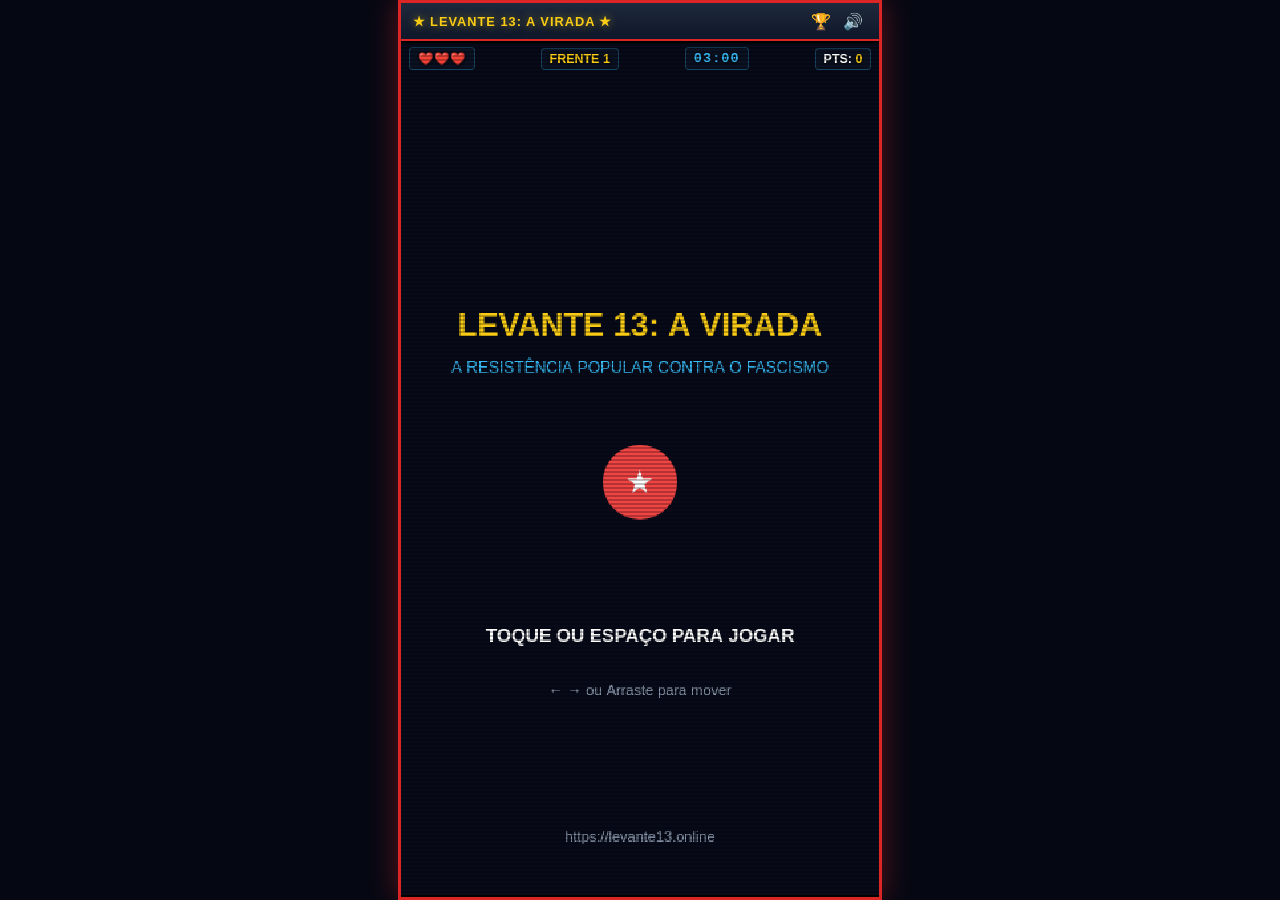
==== index.html @ 72487150 "v1.0" ====
<!DOCTYPE html>
<html lang="pt-BR">
<head>
    <meta charset="UTF-8">
    <meta name="viewport" content="width=device-width, initial-scale=1.0, maximum-scale=1.0, user-scalable=no">
    <title>Levante 13: A Virada — O Jogo da Resistência Popular</title>

    <meta name="description" content="Pilote a Vanguarda 13 e defenda o Brasil contra as forças do obscurantismo em um arcade vertical retrô épico!">
    <link rel="stylesheet" href="css/style.css">

    <!-- Open Graph Básico -->
    <meta property="og:type" content="website">
    <meta property="og:url" content="https://levante13.online">
    <meta property="og:title" content="Levante 13: A Virada">
    <meta property="og:description" content="A Resistência Popular contra o Fascismo. Jogue direto no navegador!">
    <meta property="og:image" content="https://levante13.online/assets/og_capa.png">
    <meta property="og:image:width" content="1200">
    <meta property="og:image:height" content="630">
</head>
<body>
    <div class="arcade-container">
        <!-- Topo do Gabinete Arcade -->
        <header class="arcade-header">
            <span class="marquee-titulo">★ LEVANTE 13: A VIRADA ★</span>
            <div>
                <button id="btnRanking" class="btn-icone" title="Ver Placar Global">🏆</button>
                <button id="btnSom" class="btn-icone" title="Ativar/Desativar Som">🔊</button>
            </div>
        </header>

        <!-- Área de Tela com Canvas -->
        <main class="game-screen">
            <!-- Painel HUD Superior -->
            <div class="hud-overlay">
                <div class="hud-item"><span id="hudVidas">❤️❤️❤️</span></div>
                <div class="hud-item"><span id="hudFase">FRENTE 1</span></div>
                <div class="hud-item"><span id="hudTempo" class="hud-timer">03:00</span></div>
                <div class="hud-item">PTS: <span id="hudPontos">0</span></div>
            </div>

            <canvas id="gameCanvas"></canvas>

            <!-- Linhas de Varredura CRT -->
            <div class="scanlines"></div>

            <!-- Caixa de Holotransmissão Sci-Fi (Mentores) -->
            <div id="holoOverlay" class="holo-overlay">
                <div class="holo-cabecalho">
                    <img id="holoMentorAvatar" src="assets/images/mentor_padrao.png" alt="Retrato do Mentor" class="holo-avatar">
                    <div class="holo-identidade">
                        <h3 id="holoMentorNome">ANA ELISA</h3>
                        <p id="holoMentorCargo">OFICIAL DE GUERRA DIGITAL</p>
                    </div>
                </div>
                <div id="holoTexto" class="holo-texto">Carregando transmissão...</div>
                <span class="holo-instrucao">TOQUE OU ESPAÇO PARA AVANÇAR ▶</span>
            </div>

            <!-- Modal de Fim de Jogo (Game Over / Vitória) -->
            <div id="gameOverModal" class="modal-overlay">
                <div class="modal-caixa">
                    <h2 id="gameOverTitulo" class="modal-titulo">MISSÃO INTERROMPIDA</h2>
                    <p id="gameOverMotivo" style="font-size: 0.82rem; margin-bottom: 8px; font-weight: bold;"></p>
                    <p style="font-size: 0.8rem; color: #94a3b8; text-transform: uppercase;">Pontos de Resistência</p>
                    <div id="gameOverPontos" class="modal-pontos">0</div>

                    <form id="formSalvarScore">
                        <input type="text" 
                               id="inputPlayerName" 
                               class="input-tag" 
                               placeholder="SUA TAG (3-12)" 
                               maxlength="12" 
                               autocomplete="off" 
                               required>
                        <p class="aviso-lgpd">
                            Utilize apenas um apelido fictício de arcade.<br>
                            Em conformidade com a LGPD: nenhum dado pessoal é coletado.
                        </p>
                        <button type="submit" id="btnSalvarScore" class="btn-acao">
                            💾 REGISTRAR RECORDE
                        </button>
                    </form>

                    <!-- Botão de Compartilhamento WhatsApp 1-Toque -->
                    <a id="btnWhatsAppShare" href="#" target="_blank" class="btn-acao btn-whatsapp">
                        📲 COMPARTILHAR NO WHATSAPP
                    </a>

                    <button id="btnJogarNovamente" class="btn-acao btn-secundario" style="margin-top: 10px;">
                        🔄 REINICIAR MISSÃO
                    </button>
                </div>
            </div>

            <!-- Modal de Placar Global (Leaderboard) -->
            <div id="leaderboardModal" class="modal-overlay">
                <div class="modal-caixa">
                    <h2 class="modal-titulo">🏆 PLACAR DO LEVANTE</h2>
                    <p style="font-size: 0.75rem; color: #38bdf8; margin-bottom: 8px;">TOP 10 PILOTOS DA RESISTÊNCIA</p>
                    
                    <div id="listaRanking" class="ranking-lista">
                        <p style="color: #94a3b8; text-align: center;">Carregando recordes...</p>
                    </div>

                    <button id="btnFecharRanking" class="btn-acao btn-secundario">
                        FECHAR
                    </button>
                </div>
            </div>
        </main>
    </div>

    <!-- Scripts do Jogo em JavaScript Puro -->
    <script src="js/audio.js"></script>
    <script src="js/entities.js"></script>
    <script src="js/game.js"></script>

    <!-- Script de Integração com as APIs Backend -->
    <script>
        // Controle de Som no Marquee
        const btnSom = document.getElementById('btnSom');
        if (btnSom) {
            btnSom.addEventListener('click', () => {
                const mutado = audio.alternarMudo();
                btnSom.textContent = mutado ? '🔇' : '🔊';
            });
        }

        // Modal de Placar Global
        const btnRanking = document.getElementById('btnRanking');
        const modalRanking = document.getElementById('leaderboardModal');
        const btnFecharRanking = document.getElementById('btnFecharRanking');
        const listaRanking = document.getElementById('listaRanking');

        async function abrirRanking() {
            modalRanking.style.display = 'flex';
            listaRanking.innerHTML = '<p style="color: #94a3b8; text-align: center;">Buscando dados no SQLite...</p>';

            try {
                const res = await fetch('api/leaderboard.php?limit=10');
                const dados = await res.json();

                if (dados.sucesso && dados.ranking && dados.ranking.length > 0) {
                    listaRanking.innerHTML = dados.ranking.map(item => `
                        <div class="ranking-item">
                            <span class="ranking-pos">${item.posicao}º</span>
                            <span class="ranking-nome">${item.piloto}</span>
                            <span class="ranking-pontos">${item.pontos.toLocaleString('pt-BR')}</span>
                        </div>
                    `).join('');
                } else {
                    listaRanking.innerHTML = '<p style="color: #94a3b8; text-align: center;">Nenhum recorde registrado ainda. Seja o primeiro!</p>';
                }
            } catch (err) {
                listaRanking.innerHTML = '<p style="color: #ef4444; text-align: center;">Falha ao carregar ranking.</p>';
            }
        }

        if (btnRanking) btnRanking.addEventListener('click', abrirRanking);
        if (btnFecharRanking) btnFecharRanking.addEventListener('click', () => modalRanking.style.display = 'none');

        // Submissão de Score para o Backend
        const formScore = document.getElementById('formSalvarScore');
        const btnSalvar = document.getElementById('btnSalvarScore');
        const btnWhatsApp = document.getElementById('btnWhatsAppShare');
        const btnRestart = document.getElementById('btnJogarNovamente');

        if (formScore) {
            formScore.addEventListener('submit', async (e) => {
                e.preventDefault();
                const inputNome = document.getElementById('inputPlayerName');
                const tag = inputNome.value.trim().toUpperCase();

                if (!tag || tag.length < 3) {
                    alert('Insira uma tag de 3 a 12 caracteres!');
                    return;
                }

                btnSalvar.disabled = true;
                btnSalvar.textContent = 'REGISTRANDO...';

                try {
                    // O token da partida é pedido ao servidor no início do jogo
                    const token = window.jogo.tokenPartida || await window.jogo.promessaToken;
                    if (!token) {
                        alert('Não foi possível falar com o servidor no início desta partida, então o recorde não pode ser registrado. Verifique a conexão e jogue novamente.');
                        btnSalvar.disabled = false;
                        btnSalvar.textContent = '💾 TENTAR NOVAMENTE';
                        return;
                    }

                    const payload = {
                        player_name: tag,
                        score: window.jogo.pontos,
                        token,
                        registro: window.jogo.registro
                    };

                    const res = await fetch('api/leaderboard.php', {
                        method: 'POST',
                        headers: { 'Content-Type': 'application/json' },
                        body: JSON.stringify(payload)
                    });

                    const json = await res.json();

                    if (json.sucesso) {
                        btnSalvar.textContent = '✅ REGISTRADO!';
                        formScore.style.display = 'none';

                        // Ativa botão de compartilhamento com WhatsApp
                        if (json.whatsapp_url) {
                            btnWhatsApp.href = json.whatsapp_url;
                            btnWhatsApp.style.display = 'flex';
                        }
                    } else {
                        alert(json.erro || 'Falha ao registrar pontuação.');
                        btnSalvar.disabled = false;
                        btnSalvar.textContent = '💾 TENTAR NOVAMENTE';
                    }
                } catch (err) {
                    alert('Erro de conexão ao salvar recorde.');
                    btnSalvar.disabled = false;
                    btnSalvar.textContent = '💾 TENTAR NOVAMENTE';
                }
            });
        }

        if (btnRestart) {
            btnRestart.addEventListener('click', () => {
                document.getElementById('gameOverModal').style.display = 'none';
                formScore.style.display = 'block';
                btnSalvar.disabled = false;
                btnSalvar.textContent = '💾 REGISTRAR RECORDE';
                btnWhatsApp.style.display = 'none';
                window.jogo.iniciarPartida();
            });
        }
    </script>
</body>
</html>
---- css/style.css ----
/* =============================================================================
   LEVANTE 13: A VIRADA — Folha de Estilos Principal (CSS Puro)
   Arquivo: css/style.css
   
   Proporção Vertical 9:16, Estética Space Opera Retrô, Efeito CRT e Responsividade.
   ============================================================================= */

:root {
    --cor-fundo: #050813;
    --cor-gabinete: #0d1326;
    --cor-borda: #dc2626;
    --cor-dourado: #facc15;
    --cor-ciano: #38bdf8;
    --cor-verde: #22c55e;
    --cor-texto: #ffffff;
    --cor-texto-mutado: #94a3b8;
}

* {
    box-sizing: border-box;
    margin: 0;
    padding: 0;
    user-select: none;
    -webkit-user-select: none;
    touch-action: manipulation;
}

body {
    background-color: var(--cor-fundo);
    color: var(--cor-texto);
    font-family: -apple-system, BlinkMacSystemFont, "Segoe UI", Roboto, "Helvetica Neue", Arial, sans-serif;
    display: flex;
    justify-content: center;
    align-items: center;
    min-height: 100vh;
    overflow: hidden;
}

/* Moldura do Fliperama Retrô (Gabinete Arcade no Desktop) */
.arcade-container {
    position: relative;
    /* Ocupa a altura toda da janela e calcula a largura pela proporção 9:16 da tela de jogo
       (+38px do letreiro). Cresce em monitores grandes em vez de travar em 480x853. */
    height: 100vh;
    height: 100dvh;
    width: min(100vw, calc((100vh - 38px) * 9 / 16));
    width: min(100vw, calc((100dvh - 38px) * 9 / 16));
    background: var(--cor-gabinete);
    border: 3px solid var(--cor-borda);
    box-shadow: 0 0 30px rgba(220, 38, 38, 0.4), inset 0 0 15px rgba(0, 0, 0, 0.8);
    display: flex;
    flex-direction: column;
    overflow: hidden;
}

/* Painel Superior (Marquee do Arcade) */
.arcade-header {
    height: 38px;
    background: linear-gradient(180deg, #1e293b, #0f172a);
    border-bottom: 2px solid var(--cor-borda);
    display: flex;
    justify-content: space-between;
    align-items: center;
    padding: 0 12px;
    font-size: 0.8rem;
    font-weight: 800;
    color: var(--cor-dourado);
    letter-spacing: 1px;
    z-index: 20;
}

.marquee-titulo {
    text-shadow: 0 0 8px rgba(250, 204, 21, 0.5);
}

.btn-icone {
    background: none;
    border: none;
    color: var(--cor-texto);
    font-size: 1rem;
    cursor: pointer;
    padding: 4px;
}

/* Área de Tela do Jogo */
.game-screen {
    position: relative;
    flex: 1;
    width: 100%;
    height: 100%;
    background: #000000;
    display: flex;
    justify-content: center;
    align-items: center;
}

#gameCanvas {
    width: 100%;
    height: 100%;
    object-fit: contain;
    image-rendering: pixelated;
}

/* Painel HUD Sobreposto no Topo */
.hud-overlay {
    position: absolute;
    top: 6px;
    left: 8px;
    right: 8px;
    display: flex;
    justify-content: space-between;
    align-items: center;
    font-size: 0.78rem;
    font-weight: 700;
    color: #ffffff;
    pointer-events: none;
    z-index: 10;
    text-shadow: 0 1px 4px rgba(0, 0, 0, 0.9);
}

.hud-item {
    background: rgba(15, 23, 42, 0.65);
    padding: 3px 8px;
    border-radius: 4px;
    border: 1px solid rgba(56, 189, 248, 0.3);
}

.hud-item span {
    color: var(--cor-dourado);
}

.hud-timer {
    font-family: 'Courier New', Courier, monospace;
    font-size: 0.85rem;
    font-weight: 900;
    color: #38bdf8 !important;
    letter-spacing: 1px;
}

.hud-timer.alerta-tempo {
    color: #ef4444 !important;
    animation: piscarAlertaTempo 0.5s infinite alternate ease-in-out;
}

@keyframes piscarAlertaTempo {
    from {
        opacity: 1;
        text-shadow: 0 0 8px #ef4444;
    }
    to {
        opacity: 0.35;
        text-shadow: none;
    }
}

/* Efeito de Scanlines CRT (Linhas de Varredura Retrô) */
.scanlines {
    position: absolute;
    top: 0;
    left: 0;
    width: 100%;
    height: 100%;
    background: linear-gradient(
        to bottom,
        rgba(255, 255, 255, 0),
        rgba(255, 255, 255, 0) 50%,
        rgba(0, 0, 0, 0.25) 50%,
        rgba(0, 0, 0, 0.25)
    );
    background-size: 100% 4px;
    pointer-events: none;
    z-index: 15;
}

/* Tela de Holotransmissão Sci-Fi (Diálogo dos Mentores) */
.holo-overlay {
    position: absolute;
    bottom: 12px;
    left: 10px;
    right: 10px;
    background: rgba(10, 15, 30, 0.94);
    border: 2px solid var(--cor-ciano);
    border-radius: 8px;
    padding: 12px;
    display: none;
    flex-direction: column;
    box-shadow: 0 0 20px rgba(56, 189, 248, 0.35);
    z-index: 30;
    cursor: pointer;
}

.holo-cabecalho {
    display: flex;
    align-items: center;
    gap: 12px;
    margin-bottom: 10px;
    border-bottom: 1px solid rgba(56, 189, 248, 0.25);
    padding-bottom: 8px;
}

.holo-avatar {
    width: 54px;
    height: 54px;
    border-radius: 6px;
    border: 1px solid var(--cor-dourado);
    background: #000;
    object-fit: cover;
}

.holo-identidade h3 {
    font-size: 0.95rem;
    color: var(--cor-dourado);
    font-weight: 800;
}

.holo-identidade p {
    font-size: 0.72rem;
    color: var(--cor-ciano);
    text-transform: uppercase;
}

.holo-texto {
    font-size: 0.85rem;
    line-height: 1.35;
    color: #f8fafc;
    min-height: 50px;
    font-family: monospace;
}

.holo-instrucao {
    align-self: flex-end;
    font-size: 0.68rem;
    color: var(--cor-texto-mutado);
    margin-top: 6px;
    animation: pulsar 1s infinite alternate;
}

/* Modais de Fim de Jogo e Placar */
.modal-overlay {
    position: absolute;
    inset: 0;
    background: rgba(5, 8, 19, 0.92);
    display: none;
    flex-direction: column;
    justify-content: center;
    align-items: center;
    padding: 20px;
    z-index: 50;
    text-align: center;
}

.modal-caixa {
    background: var(--cor-gabinete);
    border: 2px solid var(--cor-borda);
    border-radius: 10px;
    padding: 24px 18px;
    width: 100%;
    max-width: 320px;
    box-shadow: 0 0 25px rgba(220, 38, 38, 0.4);
}

.modal-titulo {
    font-size: 1.3rem;
    font-weight: 900;
    color: var(--cor-dourado);
    margin-bottom: 12px;
    letter-spacing: 1px;
}

.modal-pontos {
    font-size: 2rem;
    font-weight: 900;
    color: #ffffff;
    margin-bottom: 16px;
    text-shadow: 0 0 10px rgba(56, 189, 248, 0.5);
}

.input-tag {
    width: 100%;
    padding: 12px;
    font-size: 1.1rem;
    font-weight: 800;
    text-align: center;
    text-transform: uppercase;
    background: #050813;
    border: 2px solid var(--cor-ciano);
    border-radius: 6px;
    color: var(--cor-dourado);
    margin-bottom: 10px;
    outline: none;
    letter-spacing: 2px;
}

.input-tag:focus {
    border-color: var(--cor-dourado);
    box-shadow: 0 0 10px rgba(250, 204, 21, 0.4);
}

.aviso-lgpd {
    font-size: 0.65rem;
    color: var(--cor-texto-mutado);
    margin-bottom: 16px;
    line-height: 1.25;
}

.btn-acao {
    width: 100%;
    padding: 13px;
    font-size: 0.95rem;
    font-weight: 800;
    color: #ffffff;
    background: linear-gradient(135deg, #dc2626, #b91c1c);
    border: none;
    border-radius: 6px;
    cursor: pointer;
    text-transform: uppercase;
    letter-spacing: 1px;
    margin-bottom: 8px;
    transition: transform 0.1s ease;
}

.btn-acao:active {
    transform: scale(0.98);
}

.btn-whatsapp {
    background: linear-gradient(135deg, #22c55e, #16a34a);
    display: none;
    text-decoration: none;
    align-items: center;
    justify-content: center;
    gap: 6px;
}

.btn-secundario {
    background: transparent;
    border: 1px solid var(--cor-texto-mutado);
    color: var(--cor-texto-mutado);
    font-size: 0.8rem;
    padding: 8px;
}

/* Lista do Placar de Recordes (Leaderboard Modal) */
.ranking-lista {
    max-height: 220px;
    overflow-y: auto;
    margin: 14px 0;
    text-align: left;
    font-size: 0.8rem;
}

.ranking-item {
    display: flex;
    justify-content: space-between;
    padding: 6px 4px;
    border-bottom: 1px solid rgba(255, 255, 255, 0.08);
}

.ranking-pos {
    color: var(--cor-dourado);
    font-weight: 800;
    width: 24px;
}

.ranking-nome {
    flex: 1;
    color: #ffffff;
    font-weight: 600;
}

.ranking-pontos {
    color: var(--cor-ciano);
    font-weight: 800;
}

@keyframes pulsar {
    from { opacity: 0.5; }
    to { opacity: 1; }
}

/* Responsividade Mobile: tela cheia real */
@media (max-width: 480px) {
    .arcade-container {
        max-width: 100vw;
        max-height: 100vh;
        border: none;
        box-shadow: none;
    }
}
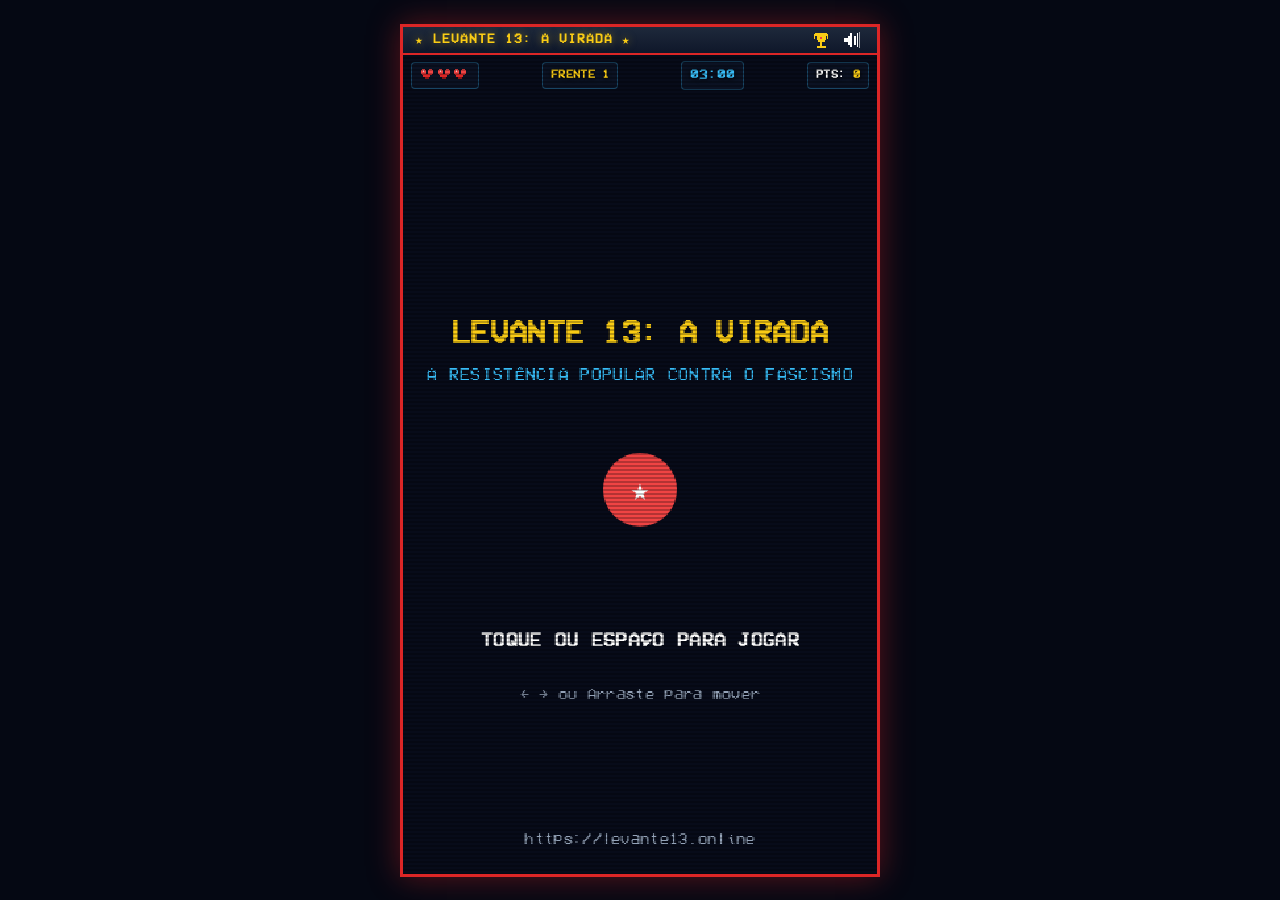
==== commit 35ee14a1: "feat: autenticação de codinome via urna eletrônica, novos chefes e retratos de mentores - Adiciona s" ====
--- a/index.html
+++ b/index.html
@@ -5,7 +5,9 @@
     <meta name="viewport" content="width=device-width, initial-scale=1.0, maximum-scale=1.0, user-scalable=no">
     <title>Levante 13: A Virada — O Jogo da Resistência Popular</title>
 
-    <meta name="description" content="Pilote a Vanguarda 13 e defenda o Brasil contra as forças do obscurantismo em um arcade vertical retrô épico!">
+    <!-- FONTE RETRÔ VCR OSD MONO (https://www.dafont.com/vcr-osd-mono.font) -->
+    <link rel="preload" href="assets/fonts/vcr_osd_mono.ttf" as="font" type="font/ttf" crossorigin>
+    <link rel="stylesheet" href="https://fonts.cdnfonts.com/css/vcr-osd-mono">
     <link rel="stylesheet" href="css/style.css">
 
     <!-- Open Graph Básico -->
@@ -13,18 +15,157 @@
     <meta property="og:url" content="https://levante13.online">
     <meta property="og:title" content="Levante 13: A Virada">
     <meta property="og:description" content="A Resistência Popular contra o Fascismo. Jogue direto no navegador!">
-    <meta property="og:image" content="https://levante13.online/assets/og_capa.png">
-    <meta property="og:image:width" content="1200">
-    <meta property="og:image:height" content="630">
+    <meta property="og:image" content="https://levante13.online/assets/card_template.png">
 </head>
 <body>
+    <!-- Símbolos SVG Pixel Art Retrô (Crisp Edges) -->
+    <svg xmlns="http://www.w3.org/2000/svg" style="display: none;">
+        <!-- Ícone Coração Pixel Art 16x16 -->
+        <symbol id="px-heart" viewBox="0 0 16 16">
+            <rect x="2" y="3" width="4" height="2" fill="#ef4444" />
+            <rect x="10" y="3" width="4" height="2" fill="#ef4444" />
+            <rect x="1" y="5" width="6" height="4" fill="#ef4444" />
+            <rect x="9" y="5" width="6" height="4" fill="#ef4444" />
+            <rect x="2" y="9" width="12" height="2" fill="#dc2626" />
+            <rect x="4" y="11" width="8" height="2" fill="#dc2626" />
+            <rect x="6" y="13" width="4" height="2" fill="#b91c1c" />
+            <rect x="3" y="5" width="2" height="2" fill="#ffffff" opacity="0.6" />
+        </symbol>
+
+        <!-- Ícone Coração Partido / Vazio 16x16 -->
+        <symbol id="px-heart-broken" viewBox="0 0 16 16">
+            <rect x="2" y="3" width="4" height="2" fill="#475569" />
+            <rect x="10" y="3" width="4" height="2" fill="#475569" />
+            <rect x="1" y="5" width="5" height="4" fill="#334155" />
+            <rect x="10" y="5" width="5" height="4" fill="#334155" />
+            <rect x="3" y="9" width="4" height="2" fill="#1e293b" />
+            <rect x="9" y="9" width="4" height="2" fill="#1e293b" />
+            <rect x="6" y="11" width="4" height="3" fill="#0f172a" />
+        </symbol>
+
+        <!-- Ícone Escudo Pixel Art 16x16 -->
+        <symbol id="px-shield" viewBox="0 0 16 16">
+            <rect x="2" y="2" width="12" height="6" fill="#cbd5e1" />
+            <rect x="3" y="8" width="10" height="3" fill="#cbd5e1" />
+            <rect x="4" y="11" width="8" height="2" fill="#cbd5e1" />
+            <rect x="6" y="13" width="4" height="1" fill="#cbd5e1" />
+            <rect x="7" y="14" width="2" height="1" fill="#cbd5e1" />
+            <rect x="4" y="3" width="8" height="5" fill="#1e293b" />
+            <rect x="5" y="8" width="6" height="2" fill="#1e293b" />
+            <rect x="6" y="10" width="4" height="2" fill="#1e293b" />
+            <rect x="7" y="4" width="2" height="4" fill="#38bdf8" />
+            <rect x="5" y="5" width="6" height="2" fill="#38bdf8" />
+        </symbol>
+
+        <!-- Ícone Casa / Portal 16x16 -->
+        <symbol id="px-home" viewBox="0 0 16 16">
+            <rect x="7" y="1" width="2" height="2" fill="currentColor" />
+            <rect x="5" y="3" width="6" height="2" fill="currentColor" />
+            <rect x="3" y="5" width="10" height="2" fill="currentColor" />
+            <rect x="1" y="7" width="14" height="2" fill="currentColor" />
+            <rect x="2" y="9" width="12" height="6" fill="currentColor" />
+            <rect x="6" y="10" width="4" height="5" fill="#050813" />
+            <rect x="11" y="3" width="2" height="4" fill="currentColor" />
+        </symbol>
+
+        <!-- Ícone Troféu 16x16 -->
+        <symbol id="px-trophy" viewBox="0 0 16 16">
+            <rect x="3" y="2" width="10" height="2" fill="currentColor" />
+            <rect x="4" y="4" width="8" height="4" fill="currentColor" />
+            <rect x="5" y="8" width="6" height="2" fill="currentColor" />
+            <rect x="2" y="3" width="1" height="4" fill="currentColor" />
+            <rect x="13" y="3" width="1" height="4" fill="currentColor" />
+            <rect x="7" y="10" width="2" height="3" fill="currentColor" />
+            <rect x="4" y="13" width="8" height="2" fill="currentColor" />
+            <rect x="7" y="5" width="2" height="2" fill="#ef4444" />
+        </symbol>
+
+        <!-- Ícone Som Ligado 16x16 -->
+        <symbol id="px-sound" viewBox="0 0 16 16">
+            <rect x="1" y="6" width="3" height="4" fill="currentColor" />
+            <rect x="4" y="4" width="2" height="8" fill="currentColor" />
+            <rect x="6" y="2" width="2" height="12" fill="currentColor" />
+            <rect x="10" y="4" width="1" height="8" fill="currentColor" />
+            <rect x="12" y="2" width="1" height="12" fill="currentColor" />
+            <rect x="14" y="1" width="1" height="14" fill="currentColor" opacity="0.6" />
+        </symbol>
+
+        <!-- Ícone Som Desligado / Mudo 16x16 -->
+        <symbol id="px-mute" viewBox="0 0 16 16">
+            <rect x="1" y="6" width="3" height="4" fill="currentColor" />
+            <rect x="4" y="4" width="2" height="8" fill="currentColor" />
+            <rect x="6" y="2" width="2" height="12" fill="currentColor" />
+            <rect x="10" y="5" width="2" height="2" fill="#ef4444" />
+            <rect x="13" y="5" width="2" height="2" fill="#ef4444" />
+            <rect x="11" y="7" width="3" height="2" fill="#ef4444" />
+            <rect x="10" y="9" width="2" height="2" fill="#ef4444" />
+            <rect x="13" y="9" width="2" height="2" fill="#ef4444" />
+        </symbol>
+
+        <!-- Ícone Disquete / Salvar 16x16 -->
+        <symbol id="px-disk" viewBox="0 0 16 16">
+            <rect x="2" y="2" width="11" height="12" fill="currentColor" />
+            <rect x="13" y="3" width="1" height="11" fill="currentColor" />
+            <rect x="4" y="2" width="7" height="5" fill="#ffffff" />
+            <rect x="9" y="3" width="1" height="3" fill="#0f172a" />
+            <rect x="4" y="9" width="8" height="4" fill="#0f172a" />
+            <rect x="5" y="10" width="6" height="2" fill="#38bdf8" />
+        </symbol>
+
+        <!-- Ícone WhatsApp / Mensagem 16x16 -->
+        <symbol id="px-whatsapp" viewBox="0 0 16 16">
+            <rect x="2" y="2" width="12" height="9" fill="currentColor" />
+            <rect x="3" y="1" width="10" height="11" fill="currentColor" />
+            <rect x="3" y="11" width="3" height="2" fill="currentColor" />
+            <rect x="2" y="13" width="2" height="1" fill="currentColor" />
+            <rect x="5" y="6" width="1" height="1" fill="#ffffff" />
+            <rect x="8" y="6" width="1" height="1" fill="#ffffff" />
+            <rect x="11" y="6" width="1" height="1" fill="#ffffff" />
+        </symbol>
+
+        <!-- Ícone Reiniciar / Refresh 16x16 -->
+        <symbol id="px-refresh" viewBox="0 0 16 16">
+            <rect x="5" y="2" width="6" height="2" fill="currentColor" />
+            <rect x="11" y="4" width="2" height="3" fill="currentColor" />
+            <rect x="13" y="3" width="2" height="2" fill="currentColor" />
+            <rect x="11" y="1" width="2" height="2" fill="currentColor" />
+            <rect x="5" y="12" width="6" height="2" fill="currentColor" />
+            <rect x="3" y="9" width="2" height="3" fill="currentColor" />
+            <rect x="1" y="11" width="2" height="2" fill="currentColor" />
+            <rect x="3" y="13" width="2" height="2" fill="currentColor" />
+        </symbol>
+
+        <!-- Ícone Play / Seta Pixel 16x16 -->
+        <symbol id="px-play" viewBox="0 0 16 16">
+            <rect x="4" y="2" width="2" height="12" fill="currentColor" />
+            <rect x="6" y="4" width="2" height="8" fill="currentColor" />
+            <rect x="8" y="6" width="2" height="4" fill="currentColor" />
+            <rect x="10" y="7" width="2" height="2" fill="currentColor" />
+        </symbol>
+
+        <!-- Ícone Checkmark / Confirmado 16x16 -->
+        <symbol id="px-check" viewBox="0 0 16 16">
+            <rect x="2" y="8" width="2" height="2" fill="#22c55e" />
+            <rect x="4" y="10" width="2" height="2" fill="#22c55e" />
+            <rect x="6" y="12" width="2" height="2" fill="#22c55e" />
+            <rect x="8" y="10" width="2" height="2" fill="#22c55e" />
+            <rect x="10" y="8" width="2" height="2" fill="#22c55e" />
+            <rect x="12" y="6" width="2" height="2" fill="#22c55e" />
+            <rect x="14" y="4" width="2" height="2" fill="#22c55e" />
+        </symbol>
+    </svg>
+
     <div class="arcade-container">
         <!-- Topo do Gabinete Arcade -->
         <header class="arcade-header">
             <span class="marquee-titulo">★ LEVANTE 13: A VIRADA ★</span>
-            <div>
-                <button id="btnRanking" class="btn-icone" title="Ver Placar Global">🏆</button>
-                <button id="btnSom" class="btn-icone" title="Ativar/Desativar Som">🔊</button>
+            <div style="display: flex; align-items: center; gap: 4px;">
+                <button id="btnRanking" class="btn-icone" title="Ver Placar Global">
+                    <svg class="px-icon" style="color: var(--cor-dourado);"><use href="#px-trophy"/></svg>
+                </button>
+                <button id="btnSom" class="btn-icone" title="Ativar/Desativar Som">
+                    <svg class="px-icon"><use href="#px-sound"/></svg>
+                </button>
             </div>
         </header>
 
@@ -32,7 +173,7 @@
         <main class="game-screen">
             <!-- Painel HUD Superior -->
             <div class="hud-overlay">
-                <div class="hud-item"><span id="hudVidas">❤️❤️❤️</span></div>
+                <div class="hud-item"><span id="hudVidas" style="display: inline-flex; align-items: center;"><svg class="px-icon px-icon-heart"><use href="#px-heart"/></svg><svg class="px-icon px-icon-heart"><use href="#px-heart"/></svg><svg class="px-icon px-icon-heart"><use href="#px-heart"/></svg></span></div>
                 <div class="hud-item"><span id="hudFase">FRENTE 1</span></div>
                 <div class="hud-item"><span id="hudTempo" class="hud-timer">03:00</span></div>
                 <div class="hud-item">PTS: <span id="hudPontos">0</span></div>
@@ -53,7 +194,36 @@
                     </div>
                 </div>
                 <div id="holoTexto" class="holo-texto">Carregando transmissão...</div>
-                <span class="holo-instrucao">TOQUE OU ESPAÇO PARA AVANÇAR ▶</span>
+                <span class="holo-instrucao">TOQUE OU ESPAÇO PARA AVANÇAR <svg class="px-icon"><use href="#px-play"/></svg></span>
+            </div>
+
+            <!-- Modal de Transição de Fase / Mensagem Motivacional da Resistência -->
+            <div id="transicaoFaseModal" class="modal-overlay">
+                <div class="modal-caixa modal-transicao">
+                    <div class="transicao-badge">★ SETOR LIBERTADO! ★</div>
+                    <h2 id="transicaoTituloFase" class="modal-titulo transicao-titulo">FRENTE 1 CONCLUÍDA</h2>
+                    <div id="transicaoNomeFase" class="transicao-sub">Gabinete do Ódio Derrubado</div>
+
+                    <div class="transicao-cartao-frase">
+                        <div class="transicao-icone-estrela">★</div>
+                        <p id="transicaoFraseMotivacional" class="transicao-frase">
+                            "A verdade sempre desmonta a mentira! Cada rede clandestina derrubada devolve a consciência e a dignidade ao povo trabalhador."
+                        </p>
+                        <div id="transicaoAutorFrase" class="transicao-autor">— ANA ELISA • GUERRA DIGITAL</div>
+                    </div>
+
+                    <div class="transicao-bonus">
+                        <span class="bonus-label">BÔNUS DE RESISTÊNCIA:</span>
+                        <span id="transicaoBonusPontos" class="bonus-valor">+5.000 PTS</span>
+                    </div>
+
+                    <button id="btnAvancarFase" class="btn-acao btn-transicao" type="button" style="display: inline-flex; align-items: center; justify-content: center; gap: 8px;">
+                        AVANÇAR PARA A PRÓXIMA FRENTE <svg class="px-icon"><use href="#px-play"/></svg>
+                    </button>
+                    <div class="transicao-auto-timer">
+                        Avanço automático em <span id="transicaoSegundos">5</span>s... (ou pressione ESPAÇO)
+                    </div>
+                </div>
             </div>
 
             <!-- Modal de Fim de Jogo (Game Over / Vitória) -->
@@ -66,28 +236,28 @@
 
                     <form id="formSalvarScore">
                         <input type="text" 
-                               id="inputPlayerName" 
-                               class="input-tag" 
-                               placeholder="SUA TAG (3-12)" 
-                               maxlength="12" 
-                               autocomplete="off" 
-                               required>
+                                id="inputPlayerName" 
+                                class="input-tag" 
+                                placeholder="SUA TAG (3-12)" 
+                                maxlength="12" 
+                                autocomplete="off" 
+                                required>
                         <p class="aviso-lgpd">
                             Utilize apenas um apelido fictício de arcade.<br>
                             Em conformidade com a LGPD: nenhum dado pessoal é coletado.
                         </p>
-                        <button type="submit" id="btnSalvarScore" class="btn-acao">
-                            💾 REGISTRAR RECORDE
+                        <button type="submit" id="btnSalvarScore" class="btn-acao" style="display: inline-flex; align-items: center; justify-content: center; gap: 8px;">
+                            <svg class="px-icon"><use href="#px-disk"/></svg> REGISTRAR RECORDE
                         </button>
                     </form>
 
                     <!-- Botão de Compartilhamento WhatsApp 1-Toque -->
-                    <a id="btnWhatsAppShare" href="#" target="_blank" class="btn-acao btn-whatsapp">
-                        📲 COMPARTILHAR NO WHATSAPP
+                    <a id="btnWhatsAppShare" href="#" target="_blank" class="btn-acao btn-whatsapp" style="align-items: center; justify-content: center; gap: 8px;">
+                        <svg class="px-icon"><use href="#px-whatsapp"/></svg> COMPARTILHAR NO WHATSAPP
                     </a>
 
-                    <button id="btnJogarNovamente" class="btn-acao btn-secundario" style="margin-top: 10px;">
-                        🔄 REINICIAR MISSÃO
+                    <button id="btnJogarNovamente" class="btn-acao btn-secundario" style="margin-top: 10px; display: inline-flex; align-items: center; justify-content: center; gap: 8px;">
+                        <svg class="px-icon"><use href="#px-refresh"/></svg> REINICIAR MISSÃO
                     </button>
                 </div>
             </div>
@@ -95,7 +265,9 @@
             <!-- Modal de Placar Global (Leaderboard) -->
             <div id="leaderboardModal" class="modal-overlay">
                 <div class="modal-caixa">
-                    <h2 class="modal-titulo">🏆 PLACAR DO LEVANTE</h2>
+                    <h2 class="modal-titulo" style="display: flex; align-items: center; justify-content: center; gap: 6px;">
+                        <svg class="px-icon" style="color: var(--cor-dourado);"><use href="#px-trophy"/></svg> PLACAR DO LEVANTE
+                    </h2>
                     <p style="font-size: 0.75rem; color: #38bdf8; margin-bottom: 8px;">TOP 10 PILOTOS DA RESISTÊNCIA</p>
                     
                     <div id="listaRanking" class="ranking-lista">
@@ -122,7 +294,9 @@
         if (btnSom) {
             btnSom.addEventListener('click', () => {
                 const mutado = audio.alternarMudo();
-                btnSom.textContent = mutado ? '🔇' : '🔊';
+                btnSom.innerHTML = mutado 
+                    ? '<svg class="px-icon"><use href="#px-mute"/></svg>' 
+                    : '<svg class="px-icon"><use href="#px-sound"/></svg>';
             });
         }
 
@@ -180,20 +354,10 @@
                 btnSalvar.textContent = 'REGISTRANDO...';
 
                 try {
-                    // O token da partida é pedido ao servidor no início do jogo
-                    const token = window.jogo.tokenPartida || await window.jogo.promessaToken;
-                    if (!token) {
-                        alert('Não foi possível falar com o servidor no início desta partida, então o recorde não pode ser registrado. Verifique a conexão e jogue novamente.');
-                        btnSalvar.disabled = false;
-                        btnSalvar.textContent = '💾 TENTAR NOVAMENTE';
-                        return;
-                    }
-
                     const payload = {
                         player_name: tag,
                         score: window.jogo.pontos,
-                        token,
-                        registro: window.jogo.registro
+                        level_reached: (window.jogo.indiceFaseAtual || 0) + 1
                     };
 
                     const res = await fetch('api/leaderboard.php', {
@@ -205,7 +369,7 @@
                     const json = await res.json();
 
                     if (json.sucesso) {
-                        btnSalvar.textContent = '✅ REGISTRADO!';
+                        btnSalvar.innerHTML = '<svg class="px-icon"><use href="#px-check"/></svg> REGISTRADO!';
                         formScore.style.display = 'none';
 
                         // Ativa botão de compartilhamento com WhatsApp
@@ -216,12 +380,12 @@
                     } else {
                         alert(json.erro || 'Falha ao registrar pontuação.');
                         btnSalvar.disabled = false;
-                        btnSalvar.textContent = '💾 TENTAR NOVAMENTE';
+                        btnSalvar.innerHTML = '<svg class="px-icon"><use href="#px-disk"/></svg> TENTAR NOVAMENTE';
                     }
                 } catch (err) {
                     alert('Erro de conexão ao salvar recorde.');
                     btnSalvar.disabled = false;
-                    btnSalvar.textContent = '💾 TENTAR NOVAMENTE';
+                    btnSalvar.innerHTML = '<svg class="px-icon"><use href="#px-disk"/></svg> TENTAR NOVAMENTE';
                 }
             });
         }
@@ -231,7 +395,7 @@
                 document.getElementById('gameOverModal').style.display = 'none';
                 formScore.style.display = 'block';
                 btnSalvar.disabled = false;
-                btnSalvar.textContent = '💾 REGISTRAR RECORDE';
+                btnSalvar.innerHTML = '<svg class="px-icon"><use href="#px-disk"/></svg> REGISTRAR RECORDE';
                 btnWhatsApp.style.display = 'none';
                 window.jogo.iniciarPartida();
             });
--- a/css/style.css
+++ b/css/style.css
@@ -4,6 +4,16 @@
    
    Proporção Vertical 9:16, Estética Space Opera Retrô, Efeito CRT e Responsividade.
    ============================================================================= */
+
+@import url('https://fonts.cdnfonts.com/css/vcr-osd-mono');
+
+@font-face {
+    font-family: 'VCR OSD Mono';
+    src: url('../assets/fonts/vcr_osd_mono.ttf') format('truetype');
+    font-weight: 400;
+    font-style: normal;
+    font-display: swap;
+}
 
 :root {
     --cor-fundo: #050813;
@@ -14,37 +24,54 @@
     --cor-verde: #22c55e;
     --cor-texto: #ffffff;
     --cor-texto-mutado: #94a3b8;
-}
-
-* {
+
+    /* Fonte Oficial Retrô de Campanha: VCR OSD Mono */
+    --fonte-pixel: 'VCR OSD Mono', monospace;
+    --fonte-titulo: 'VCR OSD Mono', monospace, sans-serif;
+    --fonte-tech: 'VCR OSD Mono', monospace, sans-serif;
+    --fonte-corpo: 'VCR OSD Mono', monospace, sans-serif;
+}
+
+*,
+*::before,
+*::after {
     box-sizing: border-box;
     margin: 0;
     padding: 0;
     user-select: none;
     -webkit-user-select: none;
     touch-action: manipulation;
+    /* Aspecto Pixel Perfect: Desabilita qualquer arredondamento suave */
+    border-radius: 0;
+    font-family: inherit;
 }
 
 body {
     background-color: var(--cor-fundo);
     color: var(--cor-texto);
-    font-family: -apple-system, BlinkMacSystemFont, "Segoe UI", Roboto, "Helvetica Neue", Arial, sans-serif;
+    font-family: var(--fonte-pixel);
+    line-height: 1.5;
+    letter-spacing: 0.3px;
+    -webkit-font-smoothing: antialiased;
+    -moz-osx-font-smoothing: grayscale;
     display: flex;
     justify-content: center;
     align-items: center;
     min-height: 100vh;
     overflow: hidden;
+}
+
+input, button, select, textarea {
+    font-family: var(--fonte-pixel);
 }
 
 /* Moldura do Fliperama Retrô (Gabinete Arcade no Desktop) */
 .arcade-container {
     position: relative;
-    /* Ocupa a altura toda da janela e calcula a largura pela proporção 9:16 da tela de jogo
-       (+38px do letreiro). Cresce em monitores grandes em vez de travar em 480x853. */
+    width: 100vw;
     height: 100vh;
-    height: 100dvh;
-    width: min(100vw, calc((100vh - 38px) * 9 / 16));
-    width: min(100vw, calc((100dvh - 38px) * 9 / 16));
+    max-width: 480px;
+    max-height: 853px; /* Proporção 9:16 */
     background: var(--cor-gabinete);
     border: 3px solid var(--cor-borda);
     box-shadow: 0 0 30px rgba(220, 38, 38, 0.4), inset 0 0 15px rgba(0, 0, 0, 0.8);
@@ -80,6 +107,44 @@
     font-size: 1rem;
     cursor: pointer;
     padding: 4px;
+    display: inline-flex;
+    align-items: center;
+    justify-content: center;
+}
+
+.btn-icone:hover {
+    color: var(--cor-dourado);
+}
+
+/* =============================================================================
+   ÍCONES PIXEL ART RETRÔ (SVG CRISP EDGES)
+   ============================================================================= */
+.px-icon {
+    display: inline-block;
+    vertical-align: -0.15em;
+    width: 1.15em;
+    height: 1.15em;
+    flex-shrink: 0;
+    shape-rendering: crispEdges;
+    image-rendering: pixelated;
+}
+
+.px-icon-heart {
+    width: 1.1em;
+    height: 1.1em;
+    vertical-align: -0.15em;
+    margin-right: 3px;
+    shape-rendering: crispEdges;
+    image-rendering: pixelated;
+}
+
+.px-icon-shield {
+    width: 1.1em;
+    height: 1.1em;
+    vertical-align: -0.15em;
+    margin-right: 3px;
+    shape-rendering: crispEdges;
+    image-rendering: pixelated;
 }
 
 /* Área de Tela do Jogo */
@@ -130,7 +195,7 @@
 }
 
 .hud-timer {
-    font-family: 'Courier New', Courier, monospace;
+    font-family: var(--fonte-pixel);
     font-size: 0.85rem;
     font-weight: 900;
     color: #38bdf8 !important;
@@ -224,7 +289,7 @@
     line-height: 1.35;
     color: #f8fafc;
     min-height: 50px;
-    font-family: monospace;
+    font-family: var(--fonte-pixel);
 }
 
 .holo-instrucao {
@@ -378,6 +443,499 @@
     to { opacity: 1; }
 }
 
+/* =============================================================================
+   TELA DE TRANSIÇÃO ENTRE FASES (MENSAGEM MOTIVACIONAL & RESISTÊNCIA)
+   ============================================================================= */
+#transicaoFaseModal {
+    z-index: 60;
+}
+
+.modal-transicao {
+    max-width: 380px;
+    background: #090e1d;
+    border: 3px solid var(--cor-dourado);
+    box-shadow: 
+        0 0 35px rgba(250, 204, 21, 0.4),
+        inset 0 0 20px rgba(0, 0, 0, 0.9);
+    padding: 22px 18px;
+    animation: zoomEntrada 0.28s ease-out;
+}
+
+@keyframes zoomEntrada {
+    from {
+        transform: scale(0.85);
+        opacity: 0;
+    }
+    to {
+        transform: scale(1);
+        opacity: 1;
+    }
+}
+
+.transicao-badge {
+    display: inline-block;
+    background: #dc2626;
+    color: #fef08a;
+    font-size: 0.72rem;
+    font-weight: 800;
+    letter-spacing: 2px;
+    padding: 4px 12px;
+    border: 1px solid #facc15;
+    margin-bottom: 8px;
+    text-shadow: 1px 1px 0 #000;
+}
+
+.transicao-titulo {
+    font-size: 1.25rem;
+    color: #ffffff;
+    margin-bottom: 4px;
+    text-shadow: 0 0 10px rgba(250, 204, 21, 0.6);
+}
+
+.transicao-sub {
+    font-size: 0.78rem;
+    color: var(--cor-ciano);
+    margin-bottom: 14px;
+    text-transform: uppercase;
+    letter-spacing: 1px;
+}
+
+.transicao-cartao-frase {
+    background: rgba(15, 23, 42, 0.95);
+    border: 2px solid #27354a;
+    border-left: 4px solid #ef4444;
+    padding: 14px 12px;
+    margin-bottom: 14px;
+    text-align: left;
+    position: relative;
+    box-shadow: inset 0 0 10px rgba(0, 0, 0, 0.6);
+}
+
+.transicao-cartao-frase .transicao-icone-estrela {
+    position: absolute;
+    top: 6px;
+    right: 8px;
+    color: #facc15;
+    font-size: 0.9rem;
+    opacity: 0.7;
+}
+
+.transicao-frase {
+    font-size: 0.82rem;
+    line-height: 1.45;
+    color: #f1f5f9;
+    font-style: italic;
+    margin-bottom: 8px;
+}
+
+.transicao-autor {
+    font-size: 0.68rem;
+    font-weight: 800;
+    color: var(--cor-dourado);
+    text-transform: uppercase;
+    letter-spacing: 1px;
+    text-align: right;
+}
+
+.transicao-bonus {
+    display: flex;
+    justify-content: space-between;
+    align-items: center;
+    background: #050813;
+    border: 1px dashed var(--cor-ciano);
+    padding: 8px 12px;
+    margin-bottom: 14px;
+}
+
+.transicao-bonus .bonus-label {
+    font-size: 0.75rem;
+    color: #94a3b8;
+    font-weight: 800;
+}
+
+.transicao-bonus .bonus-valor {
+    font-size: 0.95rem;
+    color: #22c55e;
+    font-weight: 900;
+    text-shadow: 0 0 8px rgba(34, 197, 94, 0.5);
+}
+
+.btn-transicao {
+    background: linear-gradient(135deg, #16a34a, #15803d);
+    color: #ffffff;
+    font-size: 0.9rem;
+    letter-spacing: 1px;
+    box-shadow: 0 4px 0 #14532d;
+    cursor: pointer;
+    transition: transform 0.08s ease, filter 0.1s ease;
+}
+
+.btn-transicao:hover {
+    filter: brightness(1.15);
+}
+
+.btn-transicao:active {
+    transform: translateY(2px);
+    box-shadow: 0 2px 0 #14532d;
+}
+
+.transicao-auto-timer {
+    font-size: 0.68rem;
+    color: var(--cor-texto-mutado);
+    margin-top: 10px;
+    animation: pulsar 1.2s infinite alternate;
+}
+
+/* =============================================================================
+   MODAL DO MANUAL DE POWER-UPS (TUTORIAL DA VANGUARDA 13)
+   ============================================================================= */
+.modal-powerups {
+    max-width: 340px;
+    padding: 16px 14px;
+    background: #090e1f;
+    border: 2px solid var(--cor-ciano);
+    box-shadow: 0 0 25px rgba(56, 189, 248, 0.4);
+}
+
+.powerups-grid {
+    display: flex;
+    flex-direction: column;
+    gap: 8px;
+    margin: 10px 0;
+    max-height: 340px;
+    overflow-y: auto;
+    padding-right: 4px;
+}
+
+/* Scrollbar fina para o grid no arcade */
+.powerups-grid::-webkit-scrollbar {
+    width: 4px;
+}
+.powerups-grid::-webkit-scrollbar-thumb {
+    background: var(--cor-ciano);
+}
+
+.powerup-card {
+    display: flex;
+    align-items: center;
+    gap: 10px;
+    background: rgba(15, 23, 42, 0.85);
+    border: 1px solid rgba(56, 189, 248, 0.25);
+    padding: 7px 8px;
+    text-align: left;
+    transition: transform 0.1s ease, border-color 0.1s ease;
+}
+
+.powerup-card:hover {
+    border-color: var(--cor-dourado);
+    transform: translateX(2px);
+}
+
+.powerup-icon-wrap {
+    width: 32px;
+    height: 32px;
+    background: #050813;
+    border: 1px solid;
+    display: flex;
+    align-items: center;
+    justify-content: center;
+    flex-shrink: 0;
+}
+
+.powerup-info {
+    flex: 1;
+    min-width: 0;
+}
+
+.powerup-nome {
+    font-size: 0.76rem;
+    font-weight: 800;
+    letter-spacing: 0.5px;
+    margin-bottom: 2px;
+}
+
+.powerup-desc {
+    font-size: 0.65rem;
+    color: #cbd5e1;
+    line-height: 1.25;
+}
+
+/* =============================================================================
+   SISTEMA DE IDENTIFICAÇÃO E TECLADO DA URNA ELETRÔNICA
+   ============================================================================= */
+
+.modal-credencial {
+    max-width: 340px;
+    padding: 20px 16px;
+    background: #090d16;
+    border: 2px solid var(--cor-ciano);
+    box-shadow: 0 0 30px rgba(56, 189, 248, 0.4);
+}
+
+.credencial-badge {
+    display: inline-block;
+    font-size: 0.65rem;
+    font-weight: 900;
+    letter-spacing: 1.5px;
+    color: var(--cor-dourado);
+    background: rgba(250, 204, 21, 0.12);
+    border: 1px solid var(--cor-dourado);
+    padding: 3px 8px;
+    border-radius: 4px;
+    margin-bottom: 8px;
+    text-transform: uppercase;
+}
+
+.credencial-sub {
+    font-size: 0.78rem;
+    color: #cbd5e1;
+    margin-bottom: 12px;
+    line-height: 1.35;
+}
+
+.credencial-status-msg {
+    font-size: 0.75rem;
+    min-height: 18px;
+    margin-bottom: 10px;
+    font-weight: 700;
+}
+
+.escolha-icone {
+    font-size: 2.2rem;
+    margin-bottom: 8px;
+}
+
+.escolha-pergunta {
+    font-size: 0.88rem;
+    font-weight: 800;
+    color: var(--cor-dourado);
+    margin-bottom: 8px;
+    line-height: 1.35;
+}
+
+.escolha-desc {
+    font-size: 0.72rem;
+    color: #94a3b8;
+    margin-bottom: 16px;
+    line-height: 1.35;
+}
+
+.escolha-botoes {
+    display: flex;
+    flex-direction: column;
+    gap: 10px;
+    margin-bottom: 12px;
+}
+
+.btn-sucesso {
+    background: linear-gradient(180deg, #22c55e 0%, #15803d 100%);
+    border-color: #4ade80;
+    color: #ffffff;
+}
+
+.btn-sucesso:hover {
+    background: linear-gradient(180deg, #4ade80 0%, #16a34a 100%);
+}
+
+.btn-link {
+    background: transparent;
+    border: none;
+    color: #94a3b8;
+    font-size: 0.75rem;
+    cursor: pointer;
+    text-decoration: underline;
+    padding: 6px;
+    margin-top: 6px;
+}
+
+.btn-link:hover {
+    color: #ffffff;
+}
+
+/* --- MÓDULO DA URNA ELETRÔNICA --- */
+
+.urna-cabecalho {
+    margin-bottom: 12px;
+    text-align: center;
+}
+
+.urna-subtitulo {
+    font-size: 0.62rem;
+    font-weight: 900;
+    color: #94a3b8;
+    letter-spacing: 1px;
+    display: block;
+    margin-bottom: 4px;
+}
+
+.urna-instrucao {
+    font-size: 0.82rem;
+    font-weight: 800;
+    color: var(--cor-dourado);
+    letter-spacing: 0.5px;
+}
+
+/* Visor de 4 Slots da Urna */
+.urna-display {
+    display: flex;
+    justify-content: center;
+    gap: 10px;
+    margin: 12px 0 6px 0;
+}
+
+.urna-slot {
+    width: 44px;
+    height: 52px;
+    background: #020617;
+    border: 2px solid #334155;
+    border-radius: 4px;
+    color: #22c55e;
+    font-size: 1.6rem;
+    font-weight: 900;
+    display: flex;
+    align-items: center;
+    justify-content: center;
+    box-shadow: inset 0 0 10px rgba(0, 0, 0, 0.8);
+    transition: border-color 0.15s ease, box-shadow 0.15s ease;
+}
+
+.urna-slot.ativo {
+    border-color: #22c55e;
+    box-shadow: 0 0 10px rgba(34, 197, 94, 0.5);
+    animation: piscarCursorUrna 0.8s infinite;
+}
+
+@keyframes piscarCursorUrna {
+    0%, 100% { border-color: #22c55e; }
+    50% { border-color: #38bdf8; }
+}
+
+.urna-erro-msg {
+    font-size: 0.72rem;
+    color: #ef4444;
+    min-height: 18px;
+    font-weight: 700;
+    margin-bottom: 10px;
+    text-align: center;
+}
+
+/* Teclado da Urna Eletrônica */
+.urna-teclado {
+    background: #18181b;
+    border: 2px solid #27272a;
+    border-radius: 8px;
+    padding: 12px;
+    box-shadow: inset 0 0 15px rgba(0, 0, 0, 0.9), 0 4px 10px rgba(0, 0, 0, 0.5);
+}
+
+.urna-teclado-numeros {
+    display: grid;
+    grid-template-columns: repeat(3, 1fr);
+    gap: 8px;
+    margin-bottom: 10px;
+}
+
+.tecla-num {
+    background: #27272a;
+    border: 1px solid #3f3f46;
+    border-radius: 4px;
+    color: #f8fafc;
+    font-family: inherit;
+    font-size: 1.25rem;
+    font-weight: 800;
+    padding: 10px 0;
+    cursor: pointer;
+    box-shadow: 0 3px 0 #09090b;
+    transition: transform 0.05s ease, background 0.05s ease;
+}
+
+.tecla-num:active {
+    transform: translateY(2px);
+    box-shadow: 0 1px 0 #09090b;
+    background: #3f3f46;
+}
+
+.tecla-espaco {
+    visibility: hidden;
+}
+
+.urna-teclado-acoes {
+    display: grid;
+    grid-template-columns: 1fr 1.3fr;
+    gap: 8px;
+}
+
+.tecla-acao {
+    font-family: inherit;
+    font-size: 0.82rem;
+    font-weight: 900;
+    padding: 12px 6px;
+    border-radius: 4px;
+    cursor: pointer;
+    text-transform: uppercase;
+    box-shadow: 0 3px 0 rgba(0, 0, 0, 0.5);
+    transition: transform 0.05s ease;
+    border: none;
+}
+
+.tecla-corrige {
+    background: linear-gradient(180deg, #f97316 0%, #c2410c 100%);
+    color: #ffffff;
+}
+
+.tecla-corrige:active {
+    transform: translateY(2px);
+    box-shadow: 0 1px 0 rgba(0, 0, 0, 0.5);
+}
+
+.tecla-confirma {
+    background: linear-gradient(180deg, #22c55e 0%, #15803d 100%);
+    color: #ffffff;
+    font-size: 0.88rem;
+    letter-spacing: 0.5px;
+}
+
+.tecla-confirma:active {
+    transform: translateY(2px);
+    box-shadow: 0 1px 0 rgba(0, 0, 0, 0.5);
+}
+
+/* Caixa de piloto confirmado no Game Over */
+.identidade-confirmada-box {
+    background: rgba(15, 23, 42, 0.85);
+    border: 1px solid var(--cor-ciano);
+    border-radius: 6px;
+    padding: 10px;
+    margin-bottom: 12px;
+    text-align: center;
+}
+
+.ident-label {
+    display: block;
+    font-size: 0.65rem;
+    color: #94a3b8;
+    margin-bottom: 3px;
+    text-transform: uppercase;
+}
+
+.ident-nome {
+    font-size: 1.15rem;
+    font-weight: 900;
+    color: var(--cor-dourado);
+    letter-spacing: 1px;
+    margin-right: 6px;
+}
+
+.ident-badge {
+    font-size: 0.65rem;
+    padding: 2px 6px;
+    border-radius: 3px;
+    background: rgba(34, 197, 94, 0.2);
+    color: #4ade80;
+    font-weight: 800;
+    vertical-align: middle;
+}
+
 /* Responsividade Mobile: tela cheia real */
 @media (max-width: 480px) {
     .arcade-container {
@@ -387,3 +945,4 @@
         box-shadow: none;
     }
 }
+
